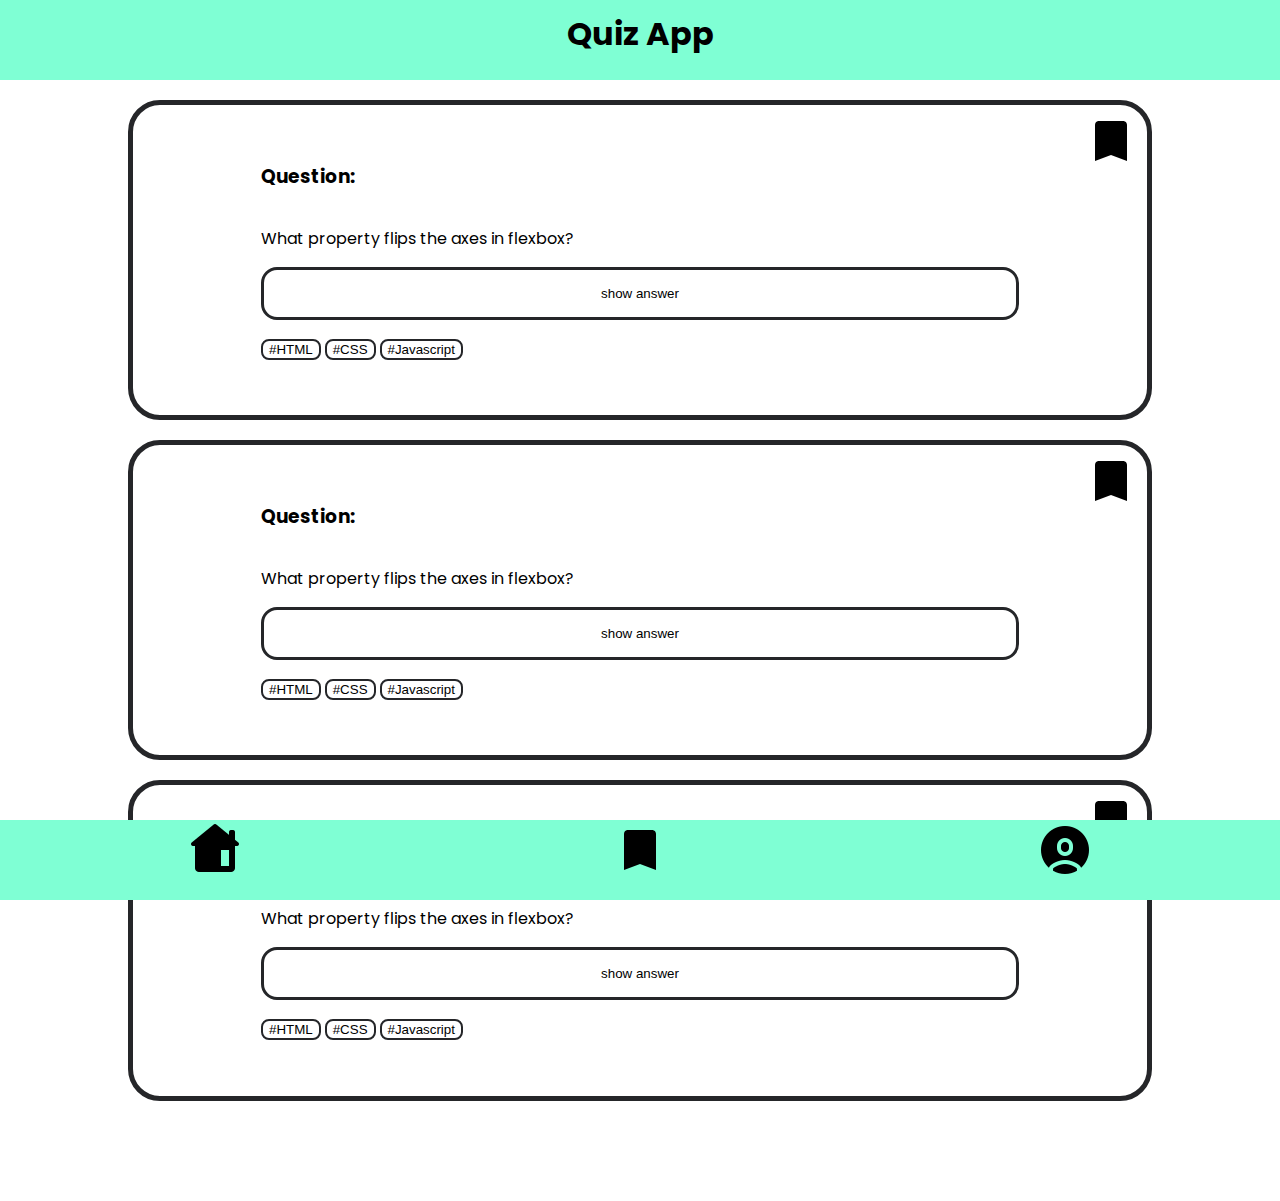
==== bookmarks.html @ 5c186d69 "quiz-app css" ====
<!DOCTYPE html>
<html lang="en">
  <head>
    <meta charset="UTF-8" />
    <meta http-equiv="X-UA-Compatible" content="IE=edge" />
    <meta name="viewport" content="width=device-width, initial-scale=1.0" />
    <title>Quiz App</title>
    <link rel="stylesheet" href="./css/styles.css" />
    <link rel="preconnect" href="https://fonts.googleapis.com" />
    <link rel="preconnect" href="https://fonts.gstatic.com" crossorigin />
    <link
      href="https://fonts.googleapis.com/css2?family=Poppins&display=swap"
      rel="stylesheet"
    />
  </head>
  <body>
    <header>
      <h1 class="header-title">Quiz App</h1>
    </header>

    <main>
      <!--Card with question, text and bookmark-->
      <section class="card">
        <h3>Question:</h3>
        <p>What property flips the axes in flexbox?</p>
        <button class="card__button--showanswer">show answer</button>
        <p>
          <button class="card__button--cathegory">#HTML</button>
          <button class="card__button--cathegory">#CSS</button>
          <button class="card__button--cathegory">#Javascript</button>
        </p>
        <div class="card__bookmark">
          <img
            class="card__bookmark--size"
            src="./assets/icon_bookmark_filled.svg"
            alt="saved questions"
          />
        </div>
      </section>

      <!--Card with question, text and bookmark-->
      <section class="card">
        <h3>Question:</h3>
        <p>What property flips the axes in flexbox?</p>
        <button class="card__button--showanswer">show answer</button>
        <p>
          <button class="card__button--cathegory">#HTML</button>
          <button class="card__button--cathegory">#CSS</button>
          <button class="card__button--cathegory">#Javascript</button>
        </p>
        <div class="card__bookmark">
          <img
            class="card__bookmark--size"
            src="./assets/icon_bookmark_filled.svg"
            alt="saved questions"
          />
        </div>
      </section>

      <!--Card with question, text and bookmark-->
      <section class="card">
        <h3>Question:</h3>
        <p>What property flips the axes in flexbox?</p>
        <button class="card__button--showanswer">show answer</button>
        <p>
          <button class="card__button--cathegory">#HTML</button>
          <button class="card__button--cathegory">#CSS</button>
          <button class="card__button--cathegory">#Javascript</button>
        </p>
        <div class="card__bookmark">
          <img
            class="card__bookmark--size"
            src="./assets/icon_bookmark_filled.svg"
            alt="saved questions"
          />
        </div>
      </section>
    </main>
    <footer class="footer">
      <nav class="navbarcontainer">
        <div class="navbarcontainer__button">
          <a href="index.html">
            <img src="./assets/icon_home.png" alt="home" />
          </a>
        </div>
        <div class="navbarcontainer__button">
          <a href="#saved questions">
            <img
              src="./assets/icon_bookmark_filled.svg"
              alt="saved questions"
            />
          </a>
        </div>
        <div class="navbarcontainer__button">
          <a href="profile.html">
            <img src="./assets/icon_profile.png" alt="profile" />
          </a>
        </div>
      </nav>
    </footer>
  </body>
</html>
---- css/styles.css ----
@import "./components/_base.css";
@import "./components/_navigation.css";
@import "./components/_footer.css";
@import "./components/_header.css";
@import "./components/_card.css";
@import "./components/_card.css";
@import "./components/_profile.css";
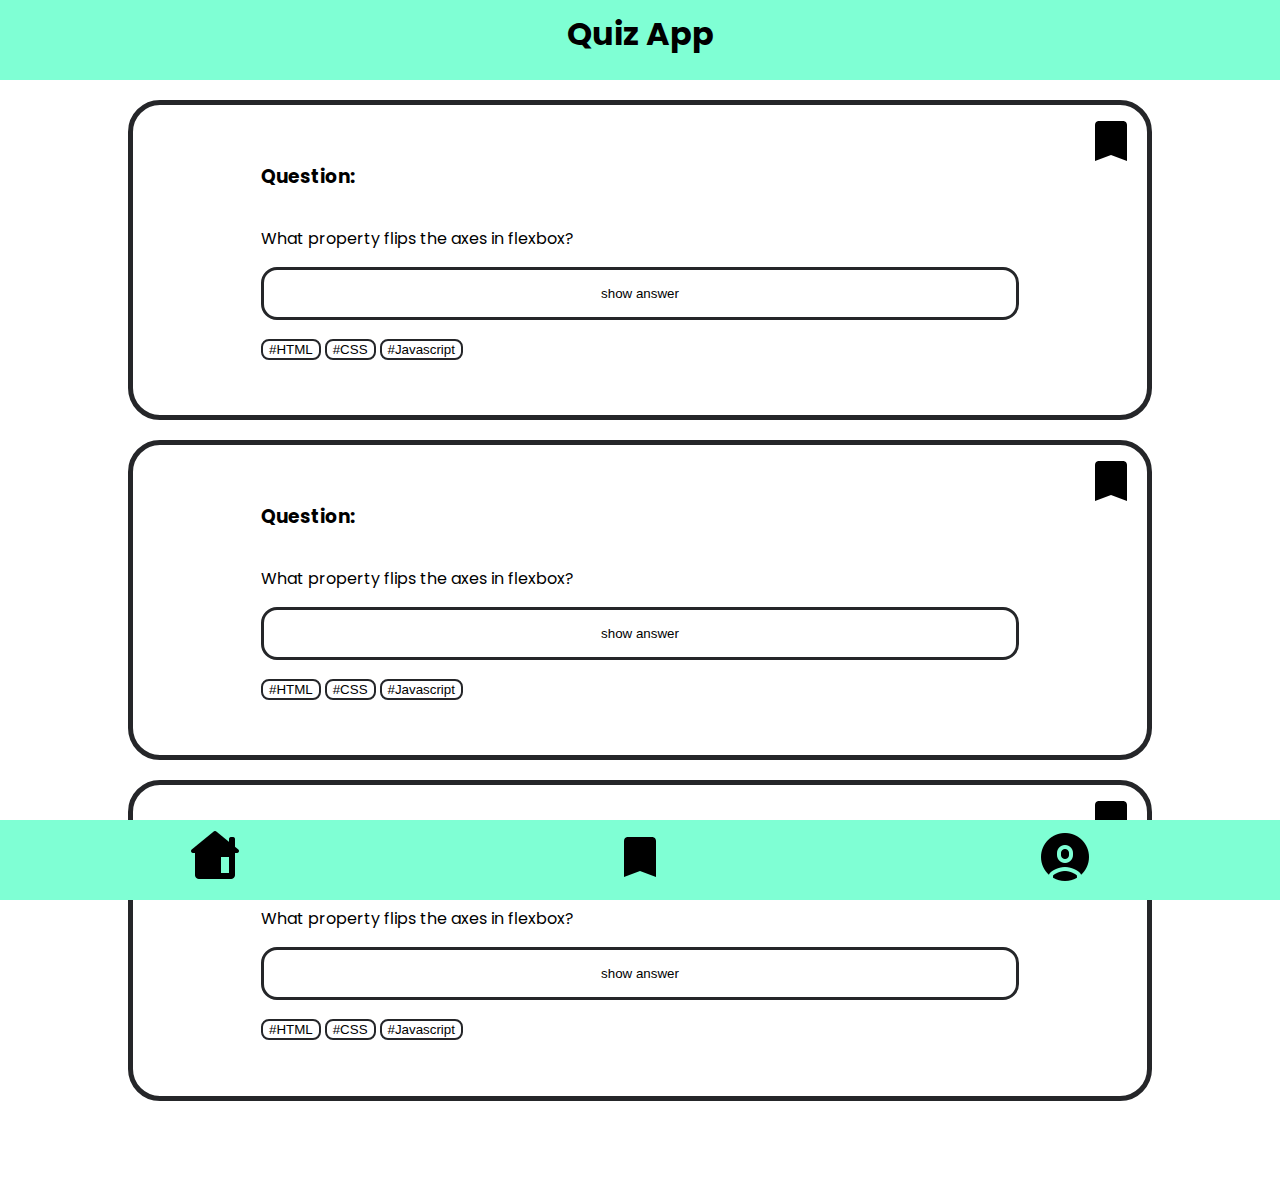
==== commit 1d22bf65: "quiz" ====
--- a/bookmarks.html
+++ b/bookmarks.html
@@ -20,61 +20,63 @@
 
     <main>
       <!--Card with question, text and bookmark-->
-      <section class="card">
-        <h3>Question:</h3>
-        <p>What property flips the axes in flexbox?</p>
-        <button class="card__button--showanswer">show answer</button>
-        <p>
-          <button class="card__button--cathegory">#HTML</button>
-          <button class="card__button--cathegory">#CSS</button>
-          <button class="card__button--cathegory">#Javascript</button>
-        </p>
-        <div class="card__bookmark">
-          <img
-            class="card__bookmark--size"
-            src="./assets/icon_bookmark_filled.svg"
-            alt="saved questions"
-          />
-        </div>
-      </section>
+      <div class="bookmarkspage" data-js="bookmarkspage">
+        <section class="card">
+          <h3>Question:</h3>
+          <p>What property flips the axes in flexbox?</p>
+          <button class="card__button--showanswer">show answer</button>
+          <p>
+            <button class="card__button--cathegory">#HTML</button>
+            <button class="card__button--cathegory">#CSS</button>
+            <button class="card__button--cathegory">#Javascript</button>
+          </p>
+          <div class="card__bookmark">
+            <img
+              class="card__bookmark--size"
+              src="./assets/icon_bookmark_filled.svg"
+              alt="saved questions"
+            />
+          </div>
+        </section>
 
-      <!--Card with question, text and bookmark-->
-      <section class="card">
-        <h3>Question:</h3>
-        <p>What property flips the axes in flexbox?</p>
-        <button class="card__button--showanswer">show answer</button>
-        <p>
-          <button class="card__button--cathegory">#HTML</button>
-          <button class="card__button--cathegory">#CSS</button>
-          <button class="card__button--cathegory">#Javascript</button>
-        </p>
-        <div class="card__bookmark">
-          <img
-            class="card__bookmark--size"
-            src="./assets/icon_bookmark_filled.svg"
-            alt="saved questions"
-          />
-        </div>
-      </section>
+        <!--Card with question, text and bookmark-->
+        <section class="card">
+          <h3>Question:</h3>
+          <p>What property flips the axes in flexbox?</p>
+          <button class="card__button--showanswer">show answer</button>
+          <p>
+            <button class="card__button--cathegory">#HTML</button>
+            <button class="card__button--cathegory">#CSS</button>
+            <button class="card__button--cathegory">#Javascript</button>
+          </p>
+          <div class="card__bookmark">
+            <img
+              class="card__bookmark--size"
+              src="./assets/icon_bookmark_filled.svg"
+              alt="saved questions"
+            />
+          </div>
+        </section>
 
-      <!--Card with question, text and bookmark-->
-      <section class="card">
-        <h3>Question:</h3>
-        <p>What property flips the axes in flexbox?</p>
-        <button class="card__button--showanswer">show answer</button>
-        <p>
-          <button class="card__button--cathegory">#HTML</button>
-          <button class="card__button--cathegory">#CSS</button>
-          <button class="card__button--cathegory">#Javascript</button>
-        </p>
-        <div class="card__bookmark">
-          <img
-            class="card__bookmark--size"
-            src="./assets/icon_bookmark_filled.svg"
-            alt="saved questions"
-          />
-        </div>
-      </section>
+        <!--Card with question, text and bookmark-->
+        <section class="card">
+          <h3>Question:</h3>
+          <p>What property flips the axes in flexbox?</p>
+          <button class="card__button--showanswer">show answer</button>
+          <p>
+            <button class="card__button--cathegory">#HTML</button>
+            <button class="card__button--cathegory">#CSS</button>
+            <button class="card__button--cathegory">#Javascript</button>
+          </p>
+          <div class="card__bookmark">
+            <img
+              class="card__bookmark--size"
+              src="./assets/icon_bookmark_filled.svg"
+              alt="saved questions"
+            />
+          </div>
+        </section>
+      </div>
     </main>
     <footer class="footer">
       <nav class="navbarcontainer">
@@ -83,7 +85,7 @@
             <img src="./assets/icon_home.png" alt="home" />
           </a>
         </div>
-        <div class="navbarcontainer__button">
+        <div class="navbarcontainer__button current">
           <a href="#saved questions">
             <img
               src="./assets/icon_bookmark_filled.svg"
--- a/css/styles.css
+++ b/css/styles.css
@@ -5,3 +5,4 @@
 @import "./components/_card.css";
 @import "./components/_card.css";
 @import "./components/_profile.css";
+@import "./components/_buttons.css";
